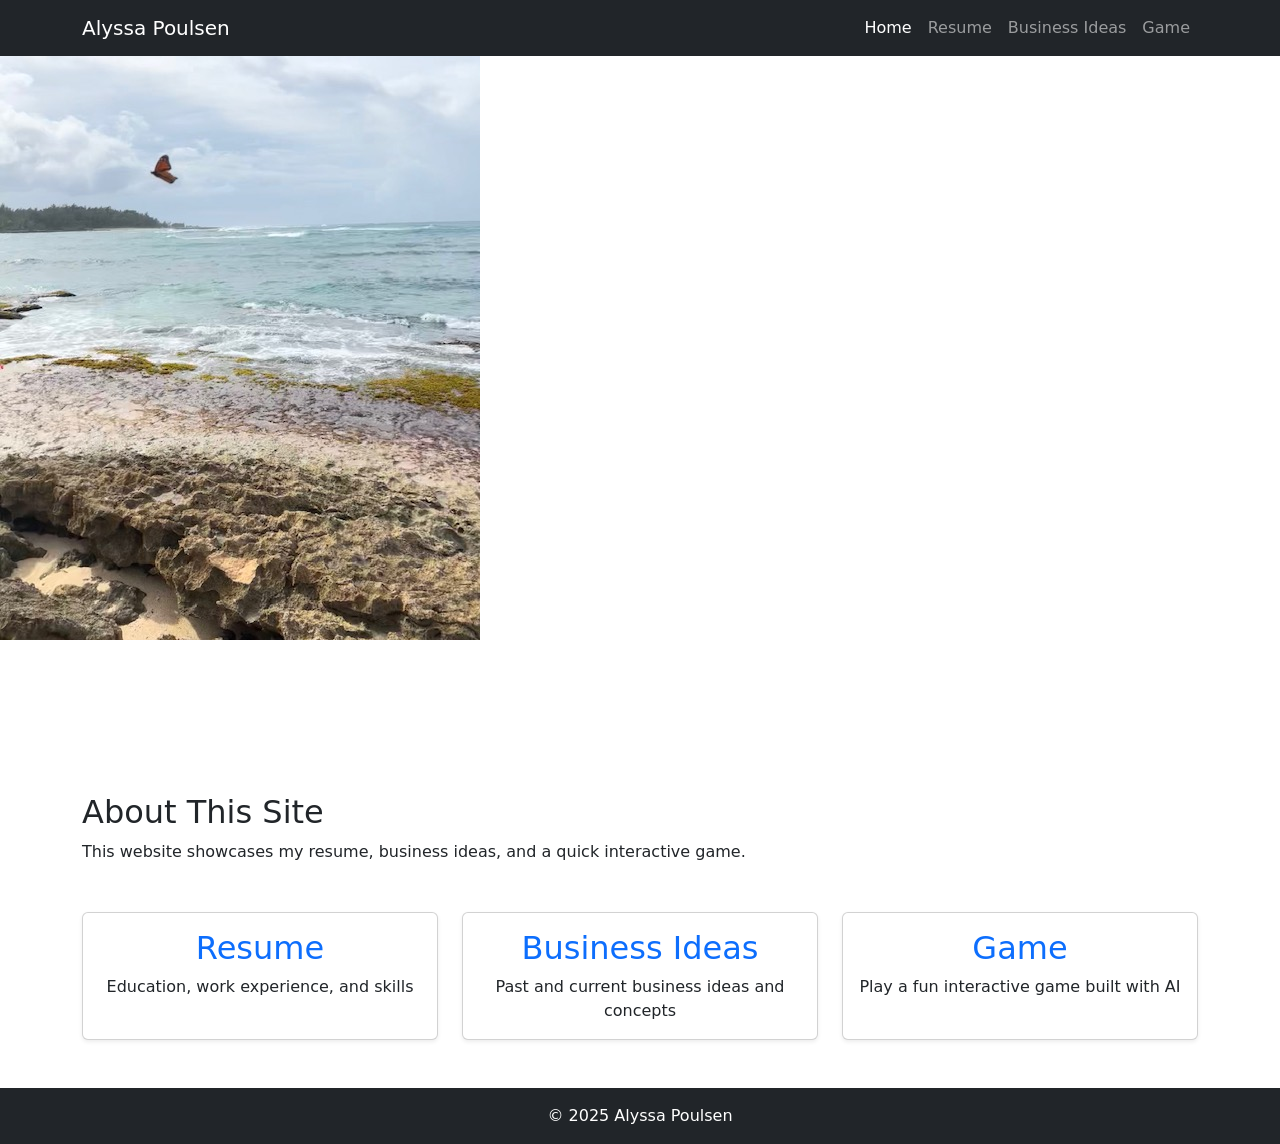
==== index.html @ 0655eef8 "Add files via upload" ====
<!DOCTYPE html>
<html lang="en">
<head>
<meta charset="UTF-8">
<title>Alyssa Poulsen | Home</title>
<meta name="viewport" content="width=device-width, initial-scale=1">
<link href="https://cdn.jsdelivr.net/npm/bootstrap@5.3.2/dist/css/bootstrap.min.css" rel="stylesheet">
<link rel="stylesheet" href="css/custom.css">
</head>
<body>


<nav class="navbar navbar-expand-lg navbar-dark bg-dark fixed-top">
<div class="container">
<a class="navbar-brand" href="index.html">Alyssa Poulsen</a>
<button class="navbar-toggler" type="button" data-bs-toggle="collapse" data-bs-target="#navMenu">
<span class="navbar-toggler-icon"></span>
</button>
<div class="collapse navbar-collapse" id="navMenu">
<ul class="navbar-nav ms-auto">
<li class="nav-item"><a class="nav-link active" href="index.html">Home</a></li>
<li class="nav-item"><a class="nav-link" href="resume.html">Resume</a></li>
<li class="nav-item"><a class="nav-link" href="business.html">Business Ideas</a></li>
<li class="nav-item"><a class="nav-link" href="scratch.html">Game</a></li>
</ul>
</div>
</div>
</nav>


<header class="hero-image">
  <img src="home.jpg" alt="Home image" class="hero-img">

  <div class="hero-overlay"></div>

  <div class="container text-center hero-text text-white">
    <h1 class="display-4">Welcome!</h1>
    <p class="lead">All About Me: My Resume, Business Ideas, and More.</p>
  </div>
</header>



<section class="container my-5">
  <h2>About This Site</h2>
  <p>This website showcases my resume, business ideas, and a quick interactive game.</p>
</section>

<section class="container my-5">
  <div class="row g-4 text-center">


    <div class="col-md-4">
      <div class="card feature-card h-100 shadow-sm">
        <div class="card-body">
          <h2 class="card-title">
            <a href="resume.html" class="stretched-link text-decoration-none">
              Resume
            </a>
          </h2>
          <p class="card-text">Education, work experience, and skills</p>
        </div>
      </div>
    </div>

    <div class="col-md-4">
      <div class="card feature-card h-100 shadow-sm">
        <div class="card-body">
          <h2 class="card-title">
            <a href="business.html" class="stretched-link text-decoration-none">
              Business Ideas
            </a>
          </h2>
          <p class="card-text">Past and current business ideas and concepts</p>
        </div>
      </div>
    </div>

    <div class="col-md-4">
      <div class="card feature-card h-100 shadow-sm">
        <div class="card-body">
          <h2 class="card-title">
            <a href="scratch.html" class="stretched-link text-decoration-none">
              Game
            </a>
          </h2>
          <p class="card-text">Play a fun interactive game built with AI</p>
        </div>
      </div>
    </div>

  </div>
</section>



<footer class="bg-dark text-white text-center py-3">© 2025 Alyssa Poulsen</footer>
<script src="https://cdn.jsdelivr.net/npm/bootstrap@5.3.2/dist/js/bootstrap.bundle.min.js"></script>
</body>
</html>
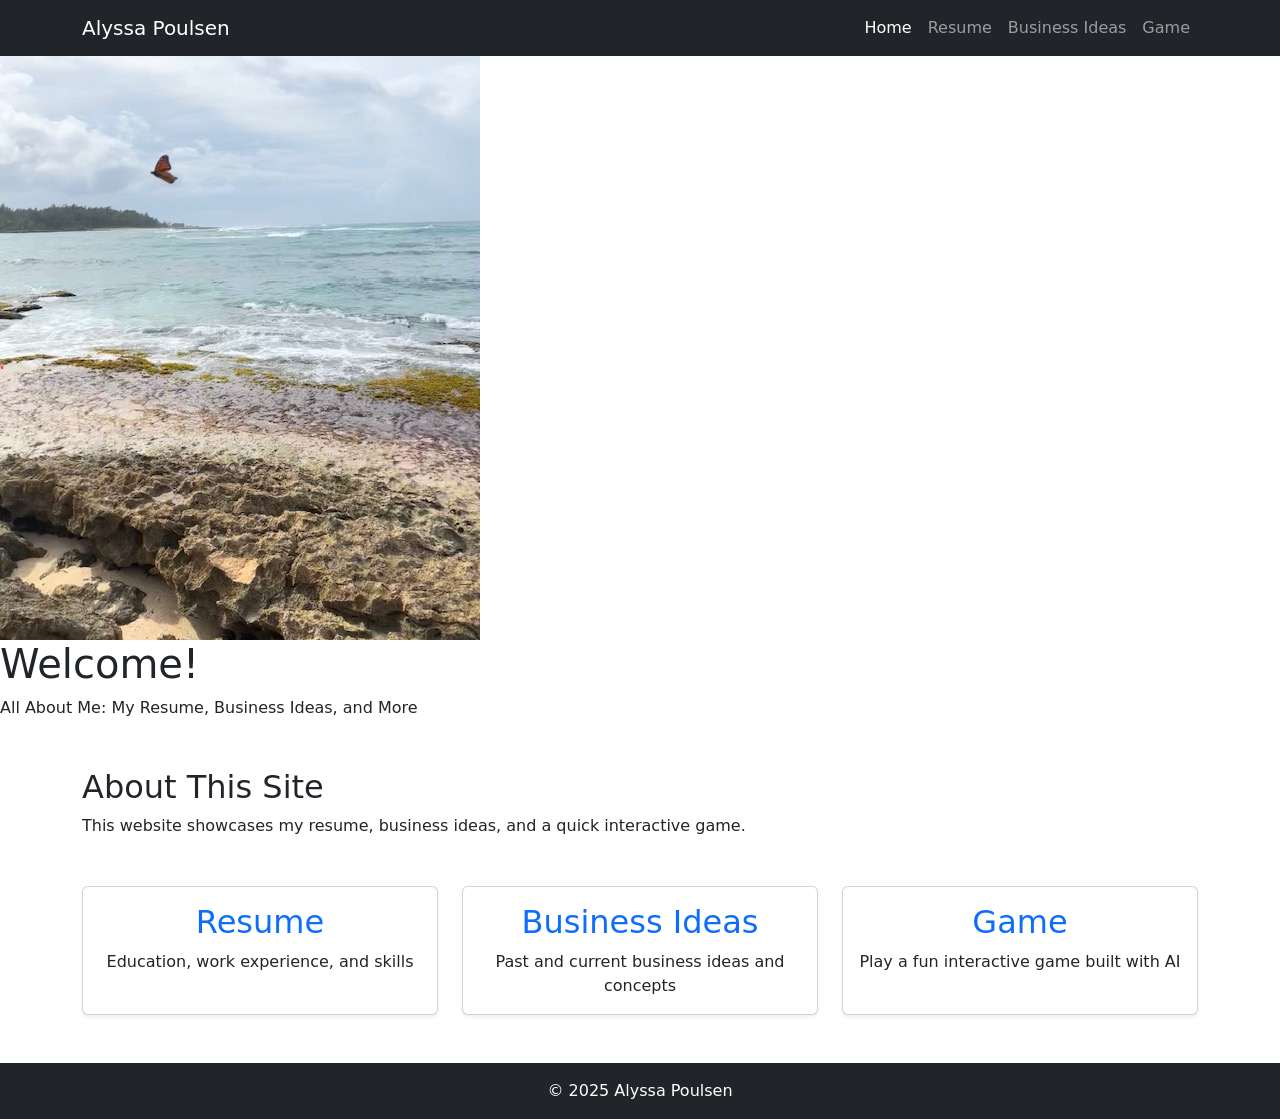
==== commit aa54b0f3: "Add files via upload" ====
--- a/index.html
+++ b/index.html
@@ -27,15 +27,16 @@
 </div>
 </nav>
 
-
 <header class="hero-image">
   <img src="home.jpg" alt="Home image" class="hero-img">
 
   <div class="hero-overlay"></div>
 
-  <div class="container text-center hero-text text-white">
-    <h1 class="display-4">Welcome!</h1>
-    <p class="lead">All About Me: My Resume, Business Ideas, and More.</p>
+  <header id="hero">
+  <h1>Welcome!</h1>
+  <p>All About Me: My Resume, Business Ideas, and More</p>
+</header>
+
   </div>
 </header>
 
